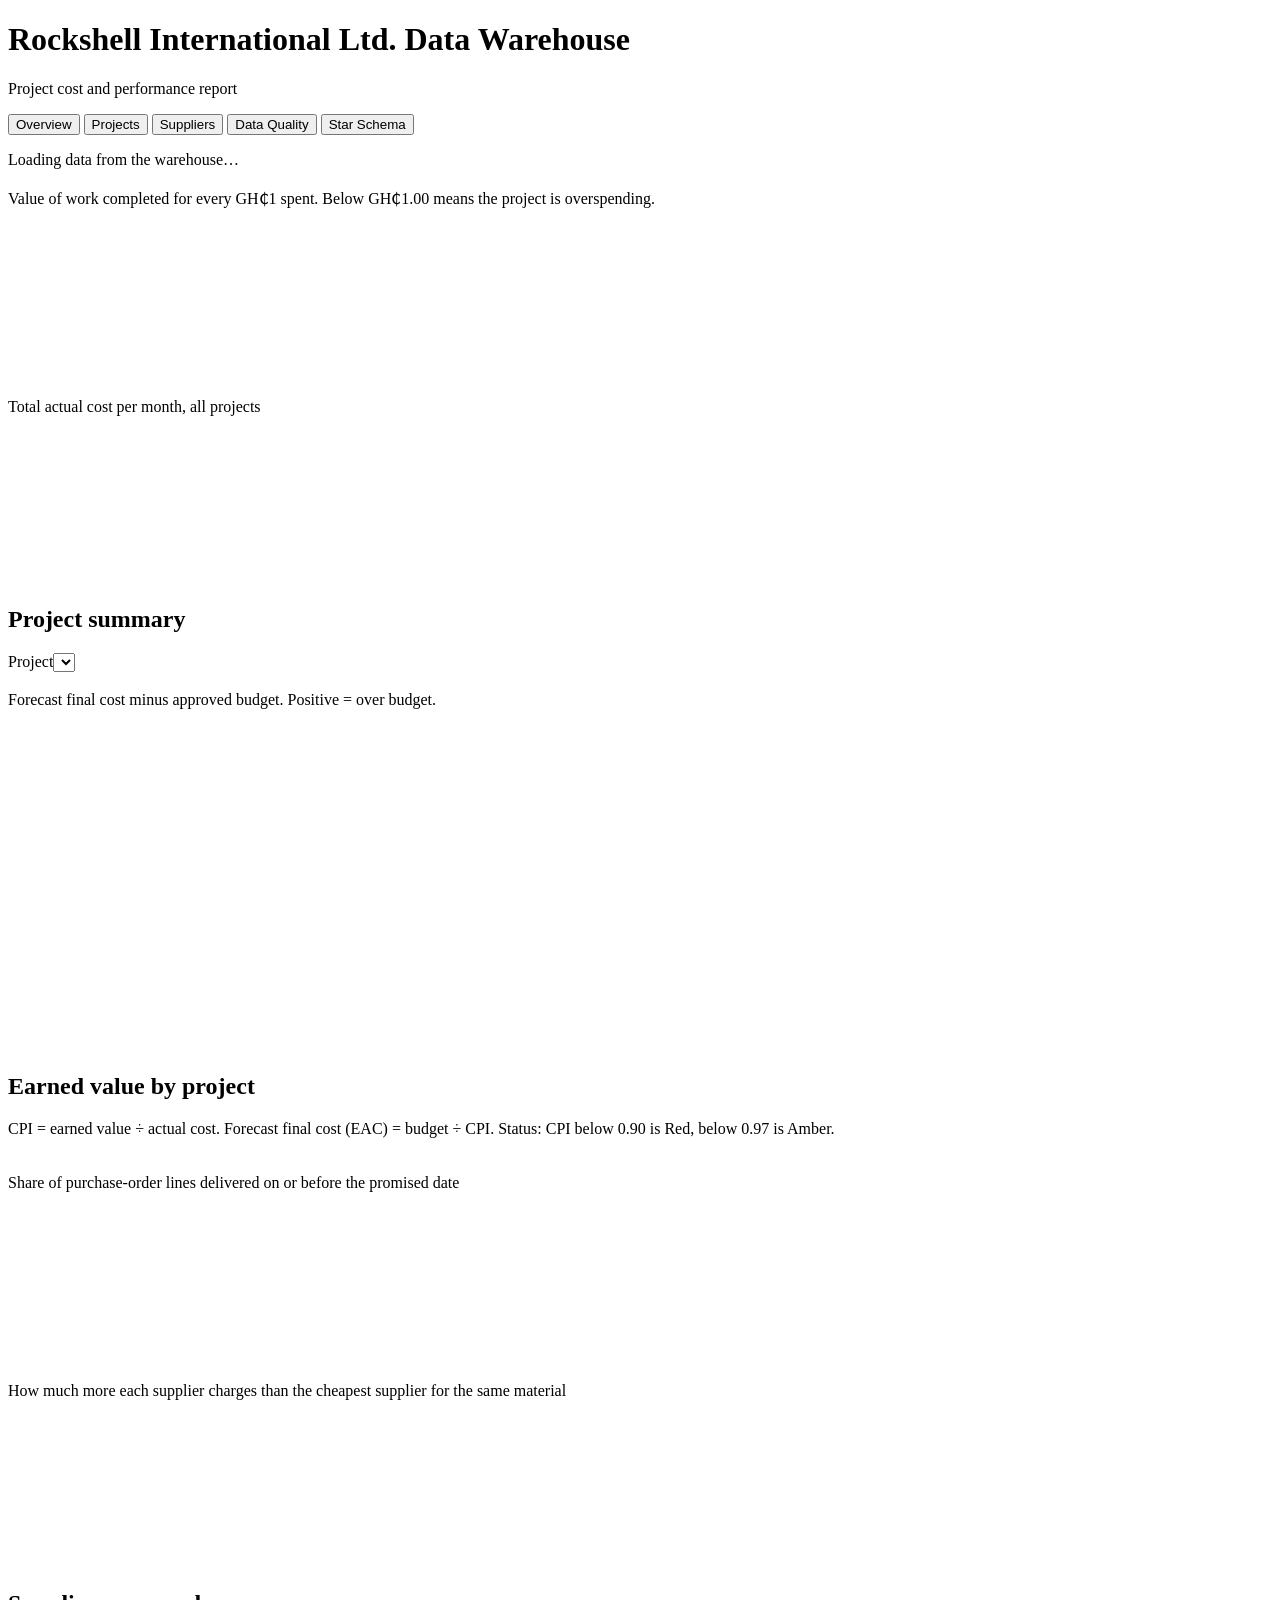
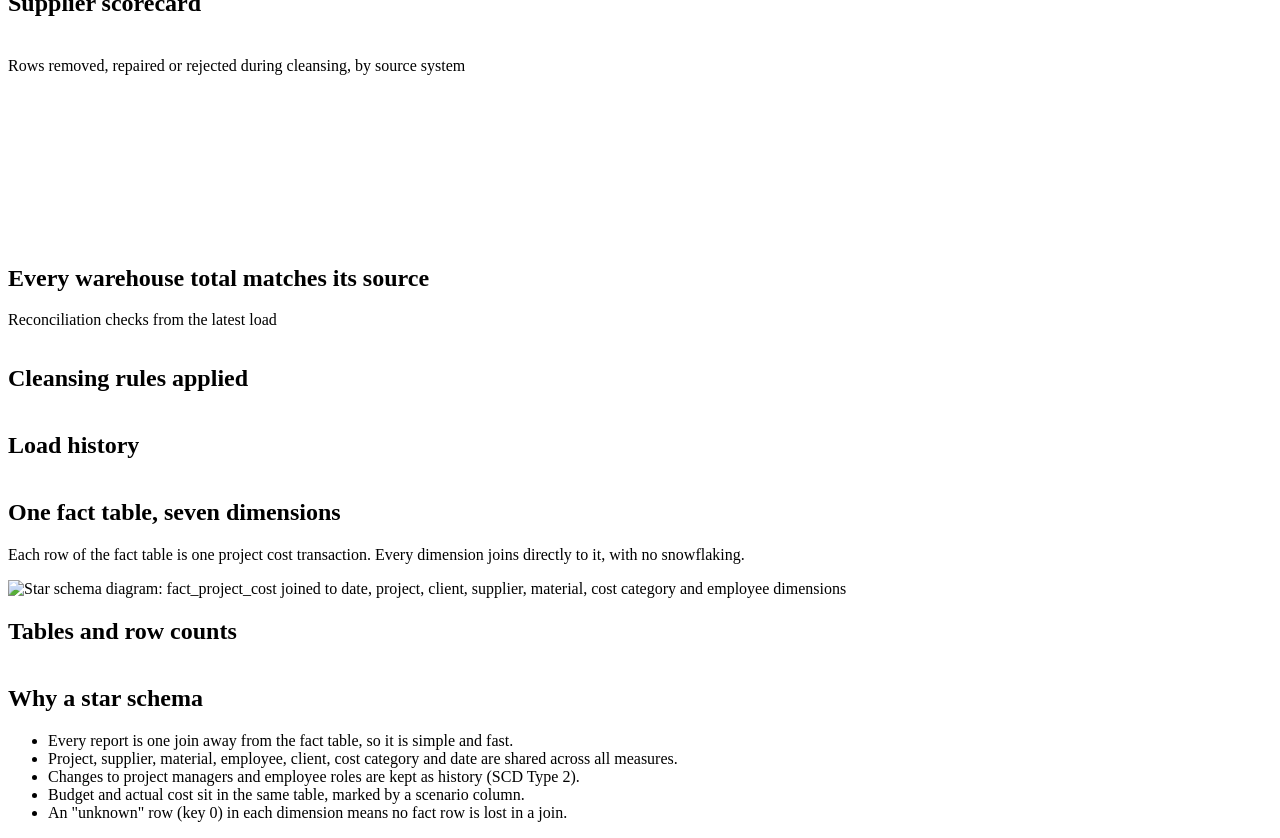
==== pages/public/index.html @ e86c1f2a "Cloudflare Pages: static site, /api/data Pages Function, direct-upload script" ====
<!doctype html>
<html lang="en">
<head>
<meta charset="utf-8">
<meta name="viewport" content="width=device-width, initial-scale=1">
<title>Rockshell International Ltd. Data Warehouse</title>
<meta name="description" content="Project cost, supplier and data-quality reporting from the Rockshell data warehouse.">
<link rel="icon" href="data:image/svg+xml,<svg xmlns='http://www.w3.org/2000/svg' viewBox='0 0 64 64'><rect width='64' height='64' fill='%231f2a44'/><text x='32' y='44' font-size='34' text-anchor='middle' fill='white' font-family='Arial' font-weight='700'>R</text></svg>">
<link rel="stylesheet" href="/styles.css?v=2">
</head>
<body>
<header class="topbar">
  <div>
    <h1>Rockshell International Ltd. Data Warehouse</h1>
    <p class="sub">Project cost and performance report</p>
  </div>
  <p class="asof" id="asof"></p>
</header>
<nav class="tabs" id="tabs">
  <button data-page="overview" class="active">Overview</button>
  <button data-page="projects">Projects</button>
  <button data-page="suppliers">Suppliers</button>
  <button data-page="dq">Data Quality</button>
  <button data-page="star">Star Schema</button>
</nav>
<main>
  <div id="loading" class="loading"><div class="spinner"></div><p>Loading data from the warehouse…</p></div>
  <div id="error" class="error hidden"></div>

  <section id="page-overview" class="page">
    <div class="cards" id="ovCards"></div>
    <div class="grid-2">
      <div class="panel"><h2 id="cpiTitle"></h2><p class="hint">Value of work completed for every GH₵1 spent. Below GH₵1.00 means the project is overspending.</p><div class="chart"><canvas id="cpiChart"></canvas></div></div>
      <div class="panel"><h2 id="trendTitle"></h2><p class="hint">Total actual cost per month, all projects</p><div class="chart"><canvas id="trendChart"></canvas></div></div>
    </div>
    <div class="panel"><h2>Project summary</h2><div class="table-wrap"><table id="ovTable"></table></div></div>
  </section>

  <section id="page-projects" class="page hidden">
    <div class="filterbar"><label for="projectFilter">Project</label><select id="projectFilter"></select></div>
    <div class="cards" id="prCards"></div>
    <div class="grid-2">
      <div class="panel"><h2 id="vacTitle"></h2><p class="hint">Forecast final cost minus approved budget. Positive = over budget.</p><div class="chart"><canvas id="vacChart"></canvas></div></div>
      <div class="panel"><h2 id="catTitle"></h2><p class="hint" id="catHint"></p><div class="chart"><canvas id="catChart"></canvas></div></div>
    </div>
    <div class="panel"><h2>Earned value by project</h2>
      <p class="hint">CPI = earned value ÷ actual cost. Forecast final cost (EAC) = budget ÷ CPI. Status: CPI below 0.90 is Red, below 0.97 is Amber.</p>
      <div class="table-wrap"><table id="evmTable"></table></div></div>
  </section>

  <section id="page-suppliers" class="page hidden">
    <div class="cards" id="spCards"></div>
    <div class="grid-2">
      <div class="panel"><h2 id="onTimeTitle"></h2><p class="hint">Share of purchase-order lines delivered on or before the promised date</p><div class="chart"><canvas id="onTimeChart"></canvas></div></div>
      <div class="panel"><h2 id="premTitle"></h2><p class="hint">How much more each supplier charges than the cheapest supplier for the same material</p><div class="chart"><canvas id="premChart"></canvas></div></div>
    </div>
    <div class="panel"><h2>Supplier scorecard</h2><div class="table-wrap"><table id="scoreTable"></table></div></div>
  </section>

  <section id="page-dq" class="page hidden">
    <div class="cards" id="dqCards"></div>
    <div class="grid-2">
      <div class="panel"><h2 id="dqTitle"></h2><p class="hint">Rows removed, repaired or rejected during cleansing, by source system</p><div class="chart"><canvas id="dqChart"></canvas></div></div>
      <div class="panel"><h2>Every warehouse total matches its source</h2><p class="hint">Reconciliation checks from the latest load</p><div class="table-wrap"><table id="reconTable"></table></div></div>
    </div>
    <div class="panel"><h2>Cleansing rules applied</h2><div class="table-wrap"><table id="rulesTable"></table></div></div>
    <div class="panel"><h2>Load history</h2><div class="table-wrap"><table id="runTable"></table></div></div>
  </section>

  <section id="page-star" class="page hidden">
    <div class="panel"><h2>One fact table, seven dimensions</h2>
      <p class="hint">Each row of the fact table is one project cost transaction. Every dimension joins directly to it, with no snowflaking.</p>
      <div class="erd"><img src="/erd.png" alt="Star schema diagram: fact_project_cost joined to date, project, client, supplier, material, cost category and employee dimensions"></div>
    </div>
    <div class="grid-2">
      <div class="panel"><h2>Tables and row counts</h2><div class="table-wrap"><table id="countTable"></table></div></div>
      <div class="panel"><h2>Why a star schema</h2>
        <ul class="why">
          <li>Every report is one join away from the fact table, so it is simple and fast.</li>
          <li>Project, supplier, material, employee, client, cost category and date are shared across all measures.</li>
          <li>Changes to project managers and employee roles are kept as history (SCD Type 2).</li>
          <li>Budget and actual cost sit in the same table, marked by a scenario column.</li>
          <li>An "unknown" row (key 0) in each dimension means no fact row is lost in a join.</li>
        </ul>
      </div>
    </div>
  </section>
</main>
<footer id="footer"></footer>
<script src="/chart.js"></script>
<script src="/app.js?v=2"></script>
</body>
</html>
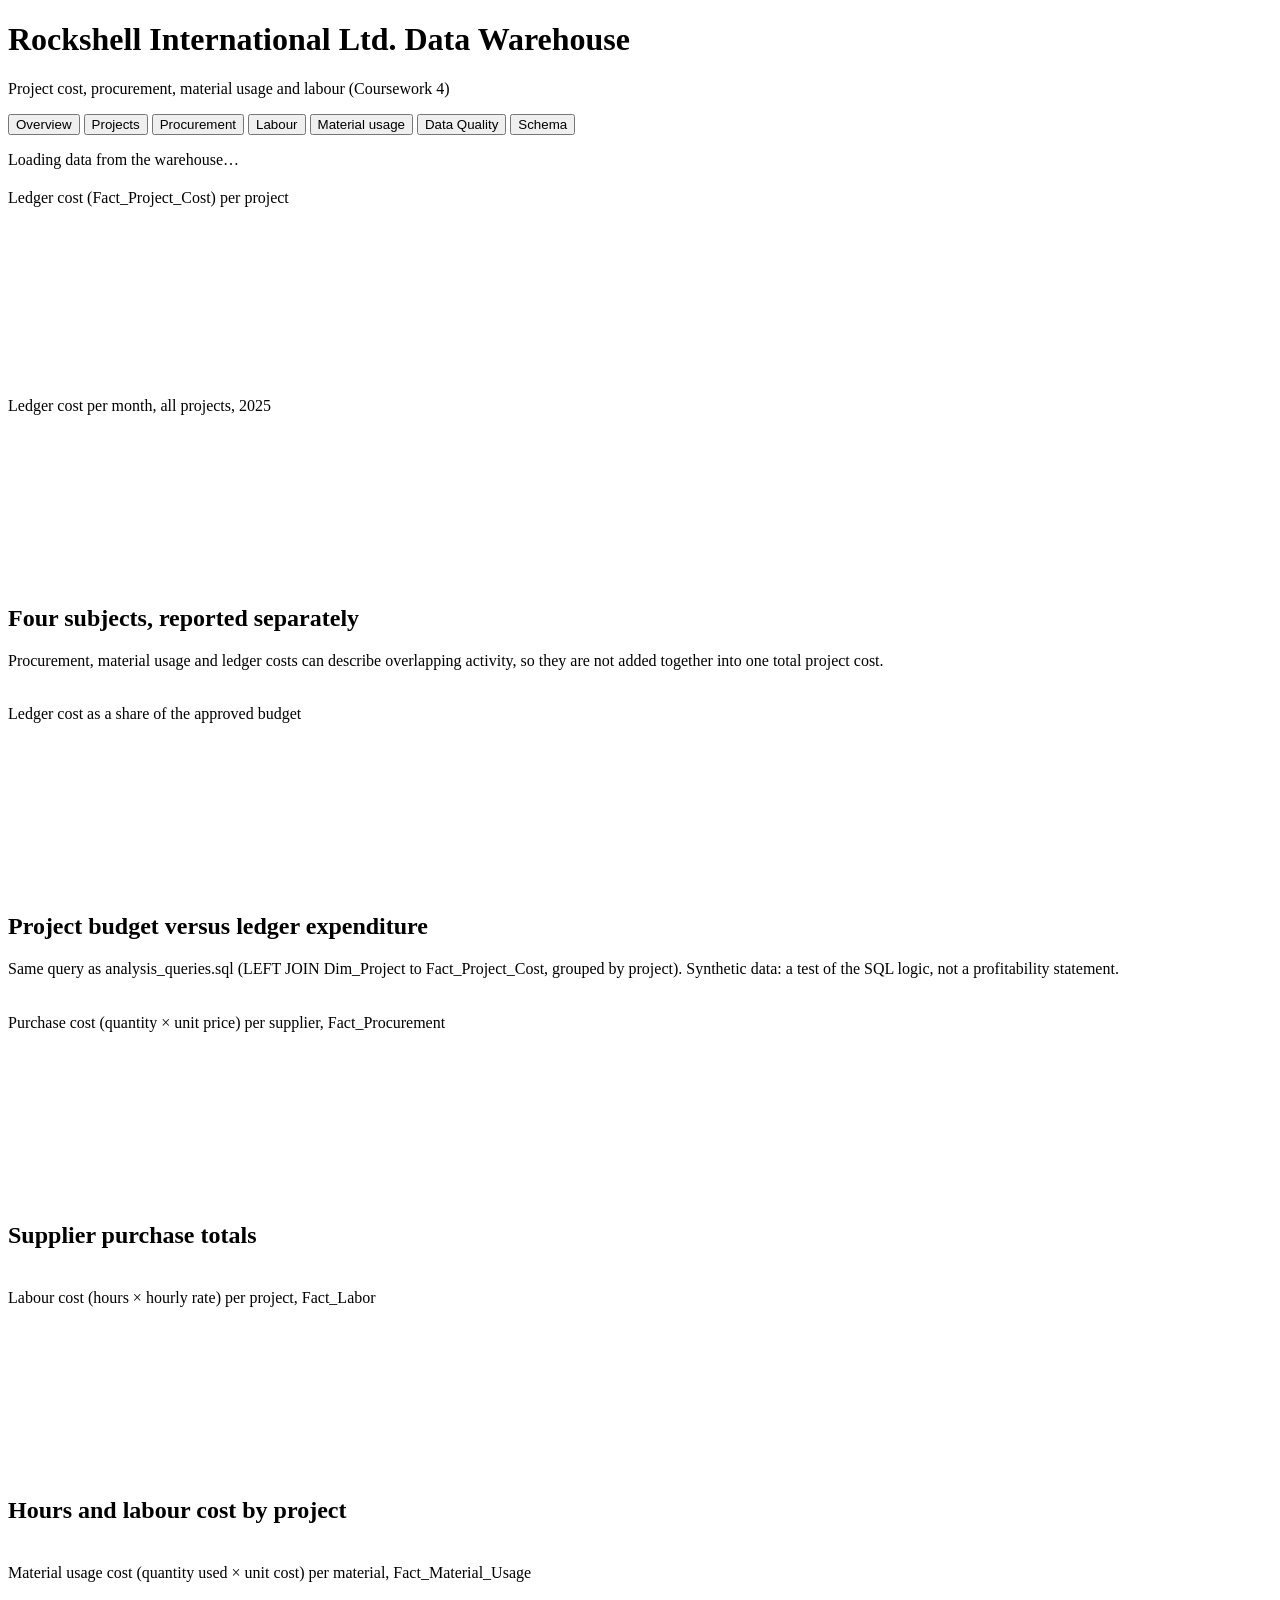
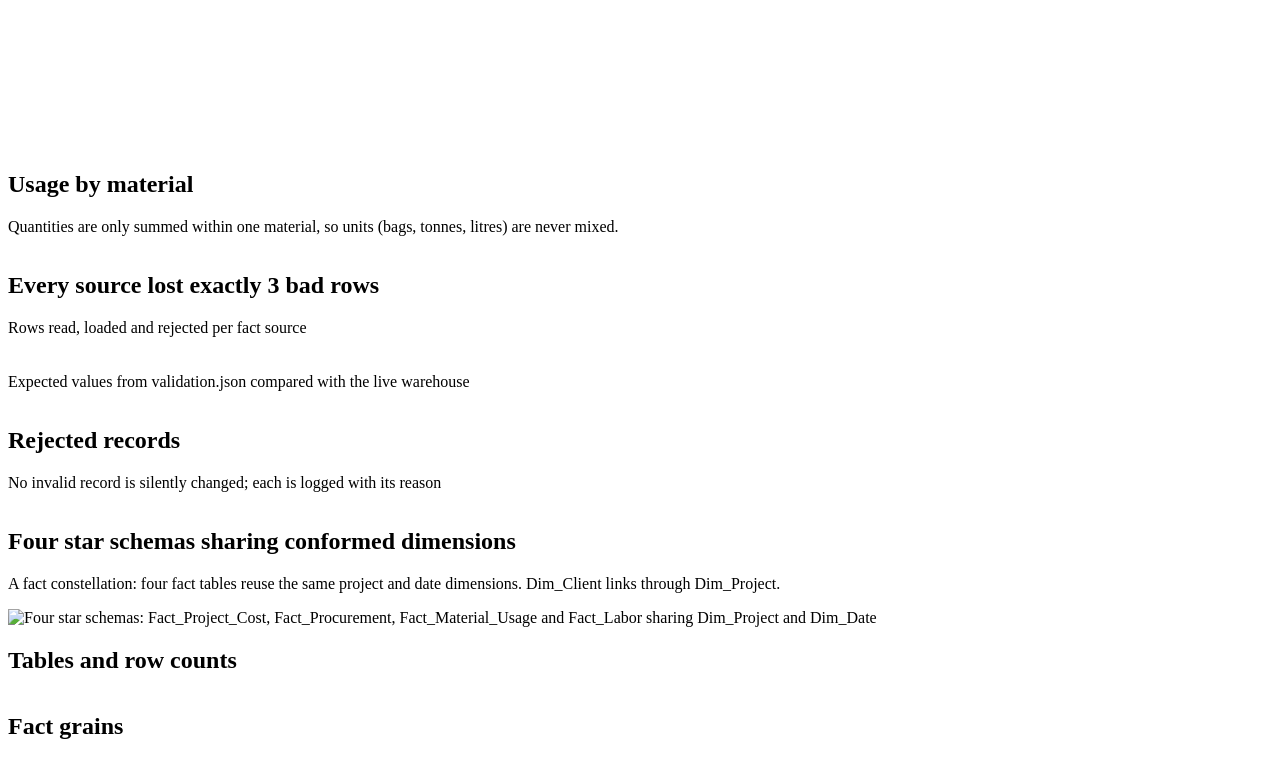
==== commit ec439d5a: "Switch to Coursework 4 design: fact constellation (4 facts, 7 dims), CW4 data/ETL, new views, dashbo" ====
--- a/pages/public/index.html
+++ b/pages/public/index.html
@@ -6,22 +6,24 @@
 <title>Rockshell International Ltd. Data Warehouse</title>
 <meta name="description" content="Project cost, supplier and data-quality reporting from the Rockshell data warehouse.">
 <link rel="icon" href="data:image/svg+xml,<svg xmlns='http://www.w3.org/2000/svg' viewBox='0 0 64 64'><rect width='64' height='64' fill='%231f2a44'/><text x='32' y='44' font-size='34' text-anchor='middle' fill='white' font-family='Arial' font-weight='700'>R</text></svg>">
-<link rel="stylesheet" href="/styles.css?v=2">
+<link rel="stylesheet" href="/styles.css?v=3">
 </head>
 <body>
 <header class="topbar">
   <div>
     <h1>Rockshell International Ltd. Data Warehouse</h1>
-    <p class="sub">Project cost and performance report</p>
+    <p class="sub">Project cost, procurement, material usage and labour (Coursework 4)</p>
   </div>
   <p class="asof" id="asof"></p>
 </header>
 <nav class="tabs" id="tabs">
   <button data-page="overview" class="active">Overview</button>
   <button data-page="projects">Projects</button>
-  <button data-page="suppliers">Suppliers</button>
+  <button data-page="procurement">Procurement</button>
+  <button data-page="labour">Labour</button>
+  <button data-page="materials">Material usage</button>
   <button data-page="dq">Data Quality</button>
-  <button data-page="star">Star Schema</button>
+  <button data-page="schema">Schema</button>
 </nav>
 <main>
   <div id="loading" class="loading"><div class="spinner"></div><p>Loading data from the warehouse…</p></div>
@@ -30,64 +32,62 @@
   <section id="page-overview" class="page">
     <div class="cards" id="ovCards"></div>
     <div class="grid-2">
-      <div class="panel"><h2 id="cpiTitle"></h2><p class="hint">Value of work completed for every GH₵1 spent. Below GH₵1.00 means the project is overspending.</p><div class="chart"><canvas id="cpiChart"></canvas></div></div>
-      <div class="panel"><h2 id="trendTitle"></h2><p class="hint">Total actual cost per month, all projects</p><div class="chart"><canvas id="trendChart"></canvas></div></div>
+      <div class="panel"><h2 id="ovLedgerTitle"></h2><p class="hint">Ledger cost (Fact_Project_Cost) per project</p><div class="chart"><canvas id="ovLedgerChart"></canvas></div></div>
+      <div class="panel"><h2 id="ovTrendTitle"></h2><p class="hint">Ledger cost per month, all projects, 2025</p><div class="chart"><canvas id="ovTrendChart"></canvas></div></div>
     </div>
-    <div class="panel"><h2>Project summary</h2><div class="table-wrap"><table id="ovTable"></table></div></div>
+    <div class="panel"><h2>Four subjects, reported separately</h2>
+      <p class="hint">Procurement, material usage and ledger costs can describe overlapping activity, so they are not added together into one total project cost.</p>
+      <div class="table-wrap"><table id="ovSubjects"></table></div></div>
   </section>
 
   <section id="page-projects" class="page hidden">
-    <div class="filterbar"><label for="projectFilter">Project</label><select id="projectFilter"></select></div>
     <div class="cards" id="prCards"></div>
-    <div class="grid-2">
-      <div class="panel"><h2 id="vacTitle"></h2><p class="hint">Forecast final cost minus approved budget. Positive = over budget.</p><div class="chart"><canvas id="vacChart"></canvas></div></div>
-      <div class="panel"><h2 id="catTitle"></h2><p class="hint" id="catHint"></p><div class="chart"><canvas id="catChart"></canvas></div></div>
-    </div>
-    <div class="panel"><h2>Earned value by project</h2>
-      <p class="hint">CPI = earned value ÷ actual cost. Forecast final cost (EAC) = budget ÷ CPI. Status: CPI below 0.90 is Red, below 0.97 is Amber.</p>
-      <div class="table-wrap"><table id="evmTable"></table></div></div>
+    <div class="panel"><h2 id="prUseTitle"></h2><p class="hint">Ledger cost as a share of the approved budget</p><div class="chart tall"><canvas id="prUseChart"></canvas></div></div>
+    <div class="panel"><h2>Project budget versus ledger expenditure</h2>
+      <p class="hint">Same query as analysis_queries.sql (LEFT JOIN Dim_Project to Fact_Project_Cost, grouped by project). Synthetic data: a test of the SQL logic, not a profitability statement.</p>
+      <div class="table-wrap"><table id="prTable"></table></div></div>
   </section>
 
-  <section id="page-suppliers" class="page hidden">
-    <div class="cards" id="spCards"></div>
-    <div class="grid-2">
-      <div class="panel"><h2 id="onTimeTitle"></h2><p class="hint">Share of purchase-order lines delivered on or before the promised date</p><div class="chart"><canvas id="onTimeChart"></canvas></div></div>
-      <div class="panel"><h2 id="premTitle"></h2><p class="hint">How much more each supplier charges than the cheapest supplier for the same material</p><div class="chart"><canvas id="premChart"></canvas></div></div>
-    </div>
-    <div class="panel"><h2>Supplier scorecard</h2><div class="table-wrap"><table id="scoreTable"></table></div></div>
+  <section id="page-procurement" class="page hidden">
+    <div class="cards" id="pcCards"></div>
+    <div class="panel"><h2 id="pcTitle"></h2><p class="hint">Purchase cost (quantity × unit price) per supplier, Fact_Procurement</p><div class="chart tall"><canvas id="pcChart"></canvas></div></div>
+    <div class="panel"><h2>Supplier purchase totals</h2><div class="table-wrap"><table id="pcTable"></table></div></div>
+  </section>
+
+  <section id="page-labour" class="page hidden">
+    <div class="cards" id="lbCards"></div>
+    <div class="panel"><h2 id="lbTitle"></h2><p class="hint">Labour cost (hours × hourly rate) per project, Fact_Labor</p><div class="chart tall"><canvas id="lbChart"></canvas></div></div>
+    <div class="panel"><h2>Hours and labour cost by project</h2><div class="table-wrap"><table id="lbTable"></table></div></div>
+  </section>
+
+  <section id="page-materials" class="page hidden">
+    <div class="cards" id="muCards"></div>
+    <div class="panel"><h2 id="muTitle"></h2><p class="hint">Material usage cost (quantity used × unit cost) per material, Fact_Material_Usage</p><div class="chart tall"><canvas id="muChart"></canvas></div></div>
+    <div class="panel"><h2>Usage by material</h2><p class="hint">Quantities are only summed within one material, so units (bags, tonnes, litres) are never mixed.</p><div class="table-wrap"><table id="muTable"></table></div></div>
   </section>
 
   <section id="page-dq" class="page hidden">
     <div class="cards" id="dqCards"></div>
     <div class="grid-2">
-      <div class="panel"><h2 id="dqTitle"></h2><p class="hint">Rows removed, repaired or rejected during cleansing, by source system</p><div class="chart"><canvas id="dqChart"></canvas></div></div>
-      <div class="panel"><h2>Every warehouse total matches its source</h2><p class="hint">Reconciliation checks from the latest load</p><div class="table-wrap"><table id="reconTable"></table></div></div>
+      <div class="panel"><h2>Every source lost exactly 3 bad rows</h2><p class="hint">Rows read, loaded and rejected per fact source</p><div class="table-wrap"><table id="dqLoadTable"></table></div></div>
+      <div class="panel"><h2 id="valTitle"></h2><p class="hint">Expected values from validation.json compared with the live warehouse</p><div class="table-wrap"><table id="valTable"></table></div></div>
     </div>
-    <div class="panel"><h2>Cleansing rules applied</h2><div class="table-wrap"><table id="rulesTable"></table></div></div>
-    <div class="panel"><h2>Load history</h2><div class="table-wrap"><table id="runTable"></table></div></div>
+    <div class="panel"><h2>Rejected records</h2><p class="hint">No invalid record is silently changed; each is logged with its reason</p><div class="table-wrap"><table id="rejTable"></table></div></div>
   </section>
 
-  <section id="page-star" class="page hidden">
-    <div class="panel"><h2>One fact table, seven dimensions</h2>
-      <p class="hint">Each row of the fact table is one project cost transaction. Every dimension joins directly to it, with no snowflaking.</p>
-      <div class="erd"><img src="/erd.png" alt="Star schema diagram: fact_project_cost joined to date, project, client, supplier, material, cost category and employee dimensions"></div>
+  <section id="page-schema" class="page hidden">
+    <div class="panel"><h2>Four star schemas sharing conformed dimensions</h2>
+      <p class="hint">A fact constellation: four fact tables reuse the same project and date dimensions. Dim_Client links through Dim_Project.</p>
+      <div class="erd"><img src="/erd.png" alt="Four star schemas: Fact_Project_Cost, Fact_Procurement, Fact_Material_Usage and Fact_Labor sharing Dim_Project and Dim_Date"></div>
     </div>
     <div class="grid-2">
       <div class="panel"><h2>Tables and row counts</h2><div class="table-wrap"><table id="countTable"></table></div></div>
-      <div class="panel"><h2>Why a star schema</h2>
-        <ul class="why">
-          <li>Every report is one join away from the fact table, so it is simple and fast.</li>
-          <li>Project, supplier, material, employee, client, cost category and date are shared across all measures.</li>
-          <li>Changes to project managers and employee roles are kept as history (SCD Type 2).</li>
-          <li>Budget and actual cost sit in the same table, marked by a scenario column.</li>
-          <li>An "unknown" row (key 0) in each dimension means no fact row is lost in a join.</li>
-        </ul>
-      </div>
+      <div class="panel"><h2>Fact grains</h2><div class="table-wrap"><table id="grainTable"></table></div></div>
     </div>
   </section>
 </main>
 <footer id="footer"></footer>
 <script src="/chart.js"></script>
-<script src="/app.js?v=2"></script>
+<script src="/app.js?v=3"></script>
 </body>
 </html>
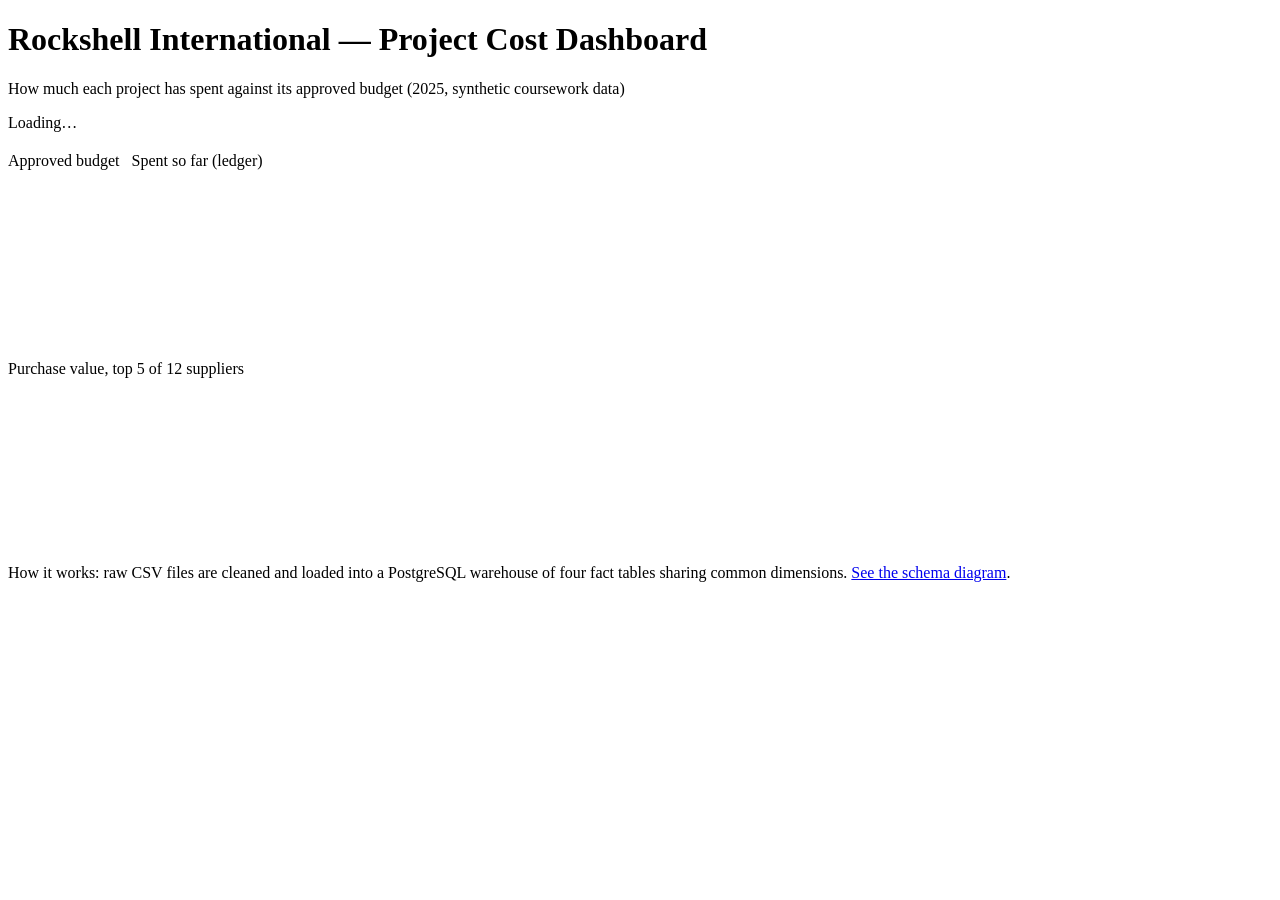
==== commit c671ccb2: "Dashboard: single simple page (4 cards, budget vs spent, top suppliers, data checks)" ====
--- a/pages/public/index.html
+++ b/pages/public/index.html
@@ -6,88 +6,28 @@
 <title>Rockshell International Ltd. Data Warehouse</title>
 <meta name="description" content="Project cost, supplier and data-quality reporting from the Rockshell data warehouse.">
 <link rel="icon" href="data:image/svg+xml,<svg xmlns='http://www.w3.org/2000/svg' viewBox='0 0 64 64'><rect width='64' height='64' fill='%231f2a44'/><text x='32' y='44' font-size='34' text-anchor='middle' fill='white' font-family='Arial' font-weight='700'>R</text></svg>">
-<link rel="stylesheet" href="/styles.css?v=3">
+<link rel="stylesheet" href="/styles.css?v=4">
 </head>
 <body>
 <header class="topbar">
   <div>
-    <h1>Rockshell International Ltd. Data Warehouse</h1>
-    <p class="sub">Project cost, procurement, material usage and labour (Coursework 4)</p>
+    <h1>Rockshell International — Project Cost Dashboard</h1>
+    <p class="sub">How much each project has spent against its approved budget (2025, synthetic coursework data)</p>
   </div>
-  <p class="asof" id="asof"></p>
 </header>
-<nav class="tabs" id="tabs">
-  <button data-page="overview" class="active">Overview</button>
-  <button data-page="projects">Projects</button>
-  <button data-page="procurement">Procurement</button>
-  <button data-page="labour">Labour</button>
-  <button data-page="materials">Material usage</button>
-  <button data-page="dq">Data Quality</button>
-  <button data-page="schema">Schema</button>
-</nav>
-<main>
-  <div id="loading" class="loading"><div class="spinner"></div><p>Loading data from the warehouse…</p></div>
+<main class="simple">
+  <div id="loading" class="loading"><div class="spinner"></div><p>Loading…</p></div>
   <div id="error" class="error hidden"></div>
-
-  <section id="page-overview" class="page">
-    <div class="cards" id="ovCards"></div>
-    <div class="grid-2">
-      <div class="panel"><h2 id="ovLedgerTitle"></h2><p class="hint">Ledger cost (Fact_Project_Cost) per project</p><div class="chart"><canvas id="ovLedgerChart"></canvas></div></div>
-      <div class="panel"><h2 id="ovTrendTitle"></h2><p class="hint">Ledger cost per month, all projects, 2025</p><div class="chart"><canvas id="ovTrendChart"></canvas></div></div>
-    </div>
-    <div class="panel"><h2>Four subjects, reported separately</h2>
-      <p class="hint">Procurement, material usage and ledger costs can describe overlapping activity, so they are not added together into one total project cost.</p>
-      <div class="table-wrap"><table id="ovSubjects"></table></div></div>
-  </section>
-
-  <section id="page-projects" class="page hidden">
-    <div class="cards" id="prCards"></div>
-    <div class="panel"><h2 id="prUseTitle"></h2><p class="hint">Ledger cost as a share of the approved budget</p><div class="chart tall"><canvas id="prUseChart"></canvas></div></div>
-    <div class="panel"><h2>Project budget versus ledger expenditure</h2>
-      <p class="hint">Same query as analysis_queries.sql (LEFT JOIN Dim_Project to Fact_Project_Cost, grouped by project). Synthetic data: a test of the SQL logic, not a profitability statement.</p>
-      <div class="table-wrap"><table id="prTable"></table></div></div>
-  </section>
-
-  <section id="page-procurement" class="page hidden">
-    <div class="cards" id="pcCards"></div>
-    <div class="panel"><h2 id="pcTitle"></h2><p class="hint">Purchase cost (quantity × unit price) per supplier, Fact_Procurement</p><div class="chart tall"><canvas id="pcChart"></canvas></div></div>
-    <div class="panel"><h2>Supplier purchase totals</h2><div class="table-wrap"><table id="pcTable"></table></div></div>
-  </section>
-
-  <section id="page-labour" class="page hidden">
-    <div class="cards" id="lbCards"></div>
-    <div class="panel"><h2 id="lbTitle"></h2><p class="hint">Labour cost (hours × hourly rate) per project, Fact_Labor</p><div class="chart tall"><canvas id="lbChart"></canvas></div></div>
-    <div class="panel"><h2>Hours and labour cost by project</h2><div class="table-wrap"><table id="lbTable"></table></div></div>
-  </section>
-
-  <section id="page-materials" class="page hidden">
-    <div class="cards" id="muCards"></div>
-    <div class="panel"><h2 id="muTitle"></h2><p class="hint">Material usage cost (quantity used × unit cost) per material, Fact_Material_Usage</p><div class="chart tall"><canvas id="muChart"></canvas></div></div>
-    <div class="panel"><h2>Usage by material</h2><p class="hint">Quantities are only summed within one material, so units (bags, tonnes, litres) are never mixed.</p><div class="table-wrap"><table id="muTable"></table></div></div>
-  </section>
-
-  <section id="page-dq" class="page hidden">
-    <div class="cards" id="dqCards"></div>
-    <div class="grid-2">
-      <div class="panel"><h2>Every source lost exactly 3 bad rows</h2><p class="hint">Rows read, loaded and rejected per fact source</p><div class="table-wrap"><table id="dqLoadTable"></table></div></div>
-      <div class="panel"><h2 id="valTitle"></h2><p class="hint">Expected values from validation.json compared with the live warehouse</p><div class="table-wrap"><table id="valTable"></table></div></div>
-    </div>
-    <div class="panel"><h2>Rejected records</h2><p class="hint">No invalid record is silently changed; each is logged with its reason</p><div class="table-wrap"><table id="rejTable"></table></div></div>
-  </section>
-
-  <section id="page-schema" class="page hidden">
-    <div class="panel"><h2>Four star schemas sharing conformed dimensions</h2>
-      <p class="hint">A fact constellation: four fact tables reuse the same project and date dimensions. Dim_Client links through Dim_Project.</p>
-      <div class="erd"><img src="/erd.png" alt="Four star schemas: Fact_Project_Cost, Fact_Procurement, Fact_Material_Usage and Fact_Labor sharing Dim_Project and Dim_Date"></div>
-    </div>
-    <div class="grid-2">
-      <div class="panel"><h2>Tables and row counts</h2><div class="table-wrap"><table id="countTable"></table></div></div>
-      <div class="panel"><h2>Fact grains</h2><div class="table-wrap"><table id="grainTable"></table></div></div>
-    </div>
-  </section>
+  <div id="content" class="hidden">
+    <div class="cards four" id="cards"></div>
+    <div class="panel"><h2 id="bvsTitle"></h2><p class="hint"><span class="key grey"></span>Approved budget &nbsp; <span class="key navy"></span>Spent so far (ledger)</p><div class="chart big"><canvas id="bvsChart"></canvas></div></div>
+    <div class="panel"><h2 id="supTitle"></h2><p class="hint">Purchase value, top 5 of 12 suppliers</p><div class="chart mid"><canvas id="supChart"></canvas></div></div>
+    <p class="checks" id="checks"></p>
+    <p class="how">How it works: raw CSV files are cleaned and loaded into a PostgreSQL warehouse of four fact tables sharing common dimensions. <a href="/erd.png" target="_blank" rel="noopener">See the schema diagram</a>.</p>
+  </div>
 </main>
 <footer id="footer"></footer>
 <script src="/chart.js"></script>
-<script src="/app.js?v=3"></script>
+<script src="/app.js?v=4"></script>
 </body>
 </html>
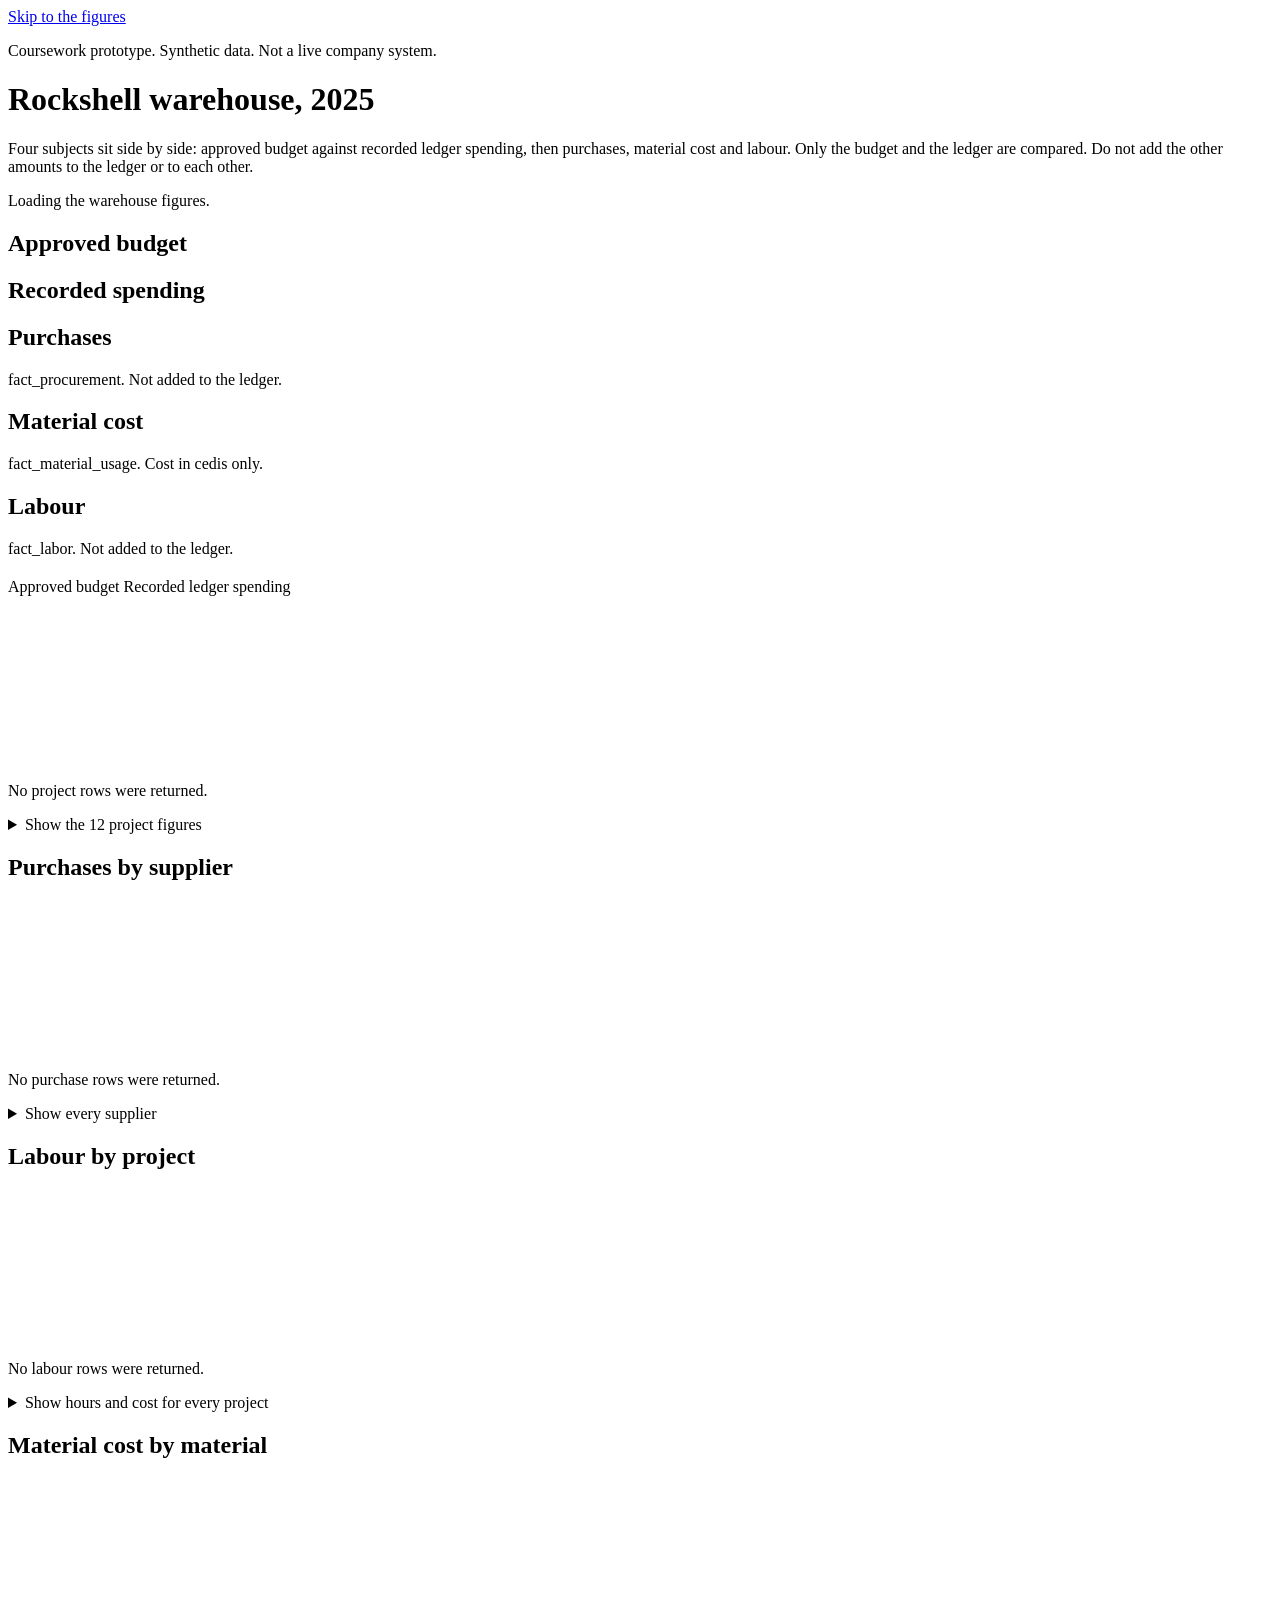
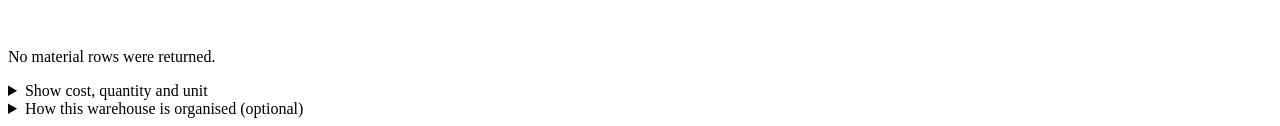
==== commit 074de75e: "Polish the coursework dashboard and document both warehouse copies. Keep the four-fact galaxy and th" ====
--- a/pages/public/index.html
+++ b/pages/public/index.html
@@ -3,31 +3,140 @@
 <head>
 <meta charset="utf-8">
 <meta name="viewport" content="width=device-width, initial-scale=1">
-<title>Rockshell International Ltd. Data Warehouse</title>
-<meta name="description" content="Project cost, supplier and data-quality reporting from the Rockshell data warehouse.">
-<link rel="icon" href="data:image/svg+xml,<svg xmlns='http://www.w3.org/2000/svg' viewBox='0 0 64 64'><rect width='64' height='64' fill='%231f2a44'/><text x='32' y='44' font-size='34' text-anchor='middle' fill='white' font-family='Arial' font-weight='700'>R</text></svg>">
-<link rel="stylesheet" href="/styles.css?v=4">
+<title>Rockshell warehouse prototype</title>
+<meta name="description" content="Coursework prototype. Synthetic 2025 figures for budget, ledger spending, purchases, materials and labour. The four money subjects are not added together.">
+<link rel="icon" href="data:image/svg+xml,<svg xmlns='http://www.w3.org/2000/svg' viewBox='0 0 64 64'><rect width='64' height='64' fill='white' stroke='%231f3a5f'/><text x='32' y='42' font-size='32' text-anchor='middle' fill='%231f3a5f' font-family='Arial' font-weight='700'>R</text></svg>">
+<link rel="stylesheet" href="/styles.css?v=5">
 </head>
 <body>
-<header class="topbar">
-  <div>
-    <h1>Rockshell International — Project Cost Dashboard</h1>
-    <p class="sub">How much each project has spent against its approved budget (2025, synthetic coursework data)</p>
+<a class="skip" href="#content">Skip to the figures</a>
+<header class="top">
+  <p class="kicker">Coursework prototype. Synthetic data. Not a live company system.</p>
+  <h1>Rockshell warehouse, 2025</h1>
+  <p class="lead">Four subjects sit side by side: approved budget against recorded ledger spending, then purchases, material cost and labour. Only the budget and the ledger are compared. Do not add the other amounts to the ledger or to each other.</p>
+</header>
+<main id="main">
+  <p id="loading" class="loading" role="status" aria-live="polite">Loading the warehouse figures.</p>
+  <div id="error" class="error hidden" role="alert"></div>
+  <div id="content" class="hidden">
+    <section class="metrics" aria-label="Headline figures">
+      <article class="card pair">
+        <div>
+          <h2>Approved budget</h2>
+          <p class="figure" id="budgetFig"></p>
+          <p class="note" id="budgetNote"></p>
+        </div>
+        <div>
+          <h2>Recorded spending</h2>
+          <p class="figure" id="ledgerFig"></p>
+          <p class="note" id="ledgerNote"></p>
+        </div>
+      </article>
+      <article class="card">
+        <h2>Purchases</h2>
+        <p class="figure" id="buyFig"></p>
+        <p class="note">fact_procurement. Not added to the ledger.</p>
+      </article>
+      <article class="card">
+        <h2>Material cost</h2>
+        <p class="figure" id="matFig"></p>
+        <p class="note" id="matNote">fact_material_usage. Cost in cedis only.</p>
+      </article>
+      <article class="card">
+        <h2>Labour</h2>
+        <p class="figure" id="labFig"></p>
+        <p class="note" id="labNote">fact_labor. Not added to the ledger.</p>
+      </article>
+    </section>
+
+    <section class="card chart-card" aria-labelledby="budgetTitle">
+      <h2 id="budgetTitle"></h2>
+      <p class="note" id="budgetCaption"></p>
+      <p class="keyline"><span class="swatch budget"></span>Approved budget <span class="swatch spent"></span>Recorded ledger spending</p>
+      <div class="chart tall"><canvas id="budgetChart" role="img"></canvas></div>
+      <p id="budgetEmpty" class="empty hidden">No project rows were returned.</p>
+      <details>
+        <summary>Show the 12 project figures</summary>
+        <div class="table-wrap"><table id="budgetTable"><caption>Approved budget and recorded ledger spending by project, in Ghana cedis.</caption></table></div>
+      </details>
+    </section>
+
+    <div class="split">
+      <section class="card chart-card" aria-labelledby="buyTitle">
+        <h2 id="buyTitle">Purchases by supplier</h2>
+        <p class="note" id="buyCaption"></p>
+        <div class="chart mid"><canvas id="buyChart" role="img"></canvas></div>
+        <p id="buyEmpty" class="empty hidden">No purchase rows were returned.</p>
+        <details>
+          <summary>Show every supplier</summary>
+          <div class="table-wrap"><table id="buyTable"><caption>Purchase cost by supplier, in Ghana cedis. This is not ledger spending.</caption></table></div>
+        </details>
+      </section>
+      <section class="card chart-card" aria-labelledby="labTitle">
+        <h2 id="labTitle">Labour by project</h2>
+        <p class="note" id="labCaption"></p>
+        <div class="chart mid"><canvas id="labChart" role="img"></canvas></div>
+        <p id="labEmpty" class="empty hidden">No labour rows were returned.</p>
+        <details>
+          <summary>Show hours and cost for every project</summary>
+          <div class="table-wrap"><table id="labTable"><caption>Labour hours and labour cost by project. Hours and cedis are separate units.</caption></table></div>
+        </details>
+      </section>
+    </div>
+
+    <section class="card chart-card" aria-labelledby="matTitle">
+      <h2 id="matTitle">Material cost by material</h2>
+      <p class="note" id="matCaption"></p>
+      <div class="chart materials"><canvas id="matChart" role="img"></canvas></div>
+      <p id="matEmpty" class="empty hidden">No material rows were returned.</p>
+      <details>
+        <summary>Show cost, quantity and unit</summary>
+        <div class="table-wrap"><table id="matTable"><caption>Material usage cost in Ghana cedis. Quantity stays with its own unit and is not totalled.</caption></table></div>
+      </details>
+    </section>
   </div>
-</header>
-<main class="simple">
-  <div id="loading" class="loading"><div class="spinner"></div><p>Loading…</p></div>
-  <div id="error" class="error hidden"></div>
-  <div id="content" class="hidden">
-    <div class="cards four" id="cards"></div>
-    <div class="panel"><h2 id="bvsTitle"></h2><p class="hint"><span class="key grey"></span>Approved budget &nbsp; <span class="key navy"></span>Spent so far (ledger)</p><div class="chart big"><canvas id="bvsChart"></canvas></div></div>
-    <div class="panel"><h2 id="supTitle"></h2><p class="hint">Purchase value, top 5 of 12 suppliers</p><div class="chart mid"><canvas id="supChart"></canvas></div></div>
-    <p class="checks" id="checks"></p>
-    <p class="how">How it works: raw CSV files are cleaned and loaded into a PostgreSQL warehouse of four fact tables sharing common dimensions. <a href="/erd.png" target="_blank" rel="noopener">See the schema diagram</a>.</p>
-  </div>
+
+  <details class="card help" id="help">
+    <summary>How this warehouse is organised (optional)</summary>
+    <div class="help-body">
+      <p>This is a fact constellation, also called a galaxy: four fact tables share seven dimension tables. It is the Coursework 4 design. An earlier single-star model is kept in the repository under archive/star_v1 and is not what this page shows.</p>
+      <div class="table-wrap">
+        <table>
+          <caption>Which dimensions each fact uses</caption>
+          <thead>
+            <tr>
+              <th scope="col">Fact (one row is)</th>
+              <th scope="col">Rows</th>
+              <th scope="col">date</th>
+              <th scope="col">project</th>
+              <th scope="col">client</th>
+              <th scope="col">supplier</th>
+              <th scope="col">material</th>
+              <th scope="col">cost category</th>
+              <th scope="col">employee</th>
+            </tr>
+          </thead>
+          <tbody>
+            <tr><th scope="row">fact_project_cost, one ledger transaction</th><td>400</td><td>Yes</td><td>Yes</td><td>Through project</td><td></td><td></td><td>Yes</td><td></td></tr>
+            <tr><th scope="row">fact_procurement, one purchase line</th><td>600</td><td>Yes</td><td>Yes</td><td>Through project</td><td>Yes</td><td>Yes</td><td></td><td></td></tr>
+            <tr><th scope="row">fact_material_usage, one site usage entry</th><td>700</td><td>Yes</td><td>Yes</td><td>Through project</td><td></td><td>Yes</td><td></td><td></td></tr>
+            <tr><th scope="row">fact_labor, one employee on one project-day</th><td>900</td><td>Yes</td><td>Yes</td><td>Through project</td><td></td><td></td><td></td><td>Yes</td></tr>
+          </tbody>
+        </table>
+      </div>
+      <img src="/schema.svg" alt="Diagram of seven dimension tables and four fact tables. Client links only to project. A note says the four money subjects are not added together.">
+      <h3>Where the numbers come from</h3>
+      <p>The same synthetic CSV files can be loaded on a laptop with Python and SQLite (<code>coursework4/build_warehouse.py</code>) or into PostgreSQL (<code>supabase/migrations</code>). This page reads the hosted PostgreSQL copy through one read-only function, <code>public.rockshell_dashboard()</code>. The browser never sees the database key.</p>
+      <h3>Load and checks</h3>
+      <p id="etlIntro">The check table fills in when the warehouse responds.</p>
+      <div class="table-wrap"><table id="etlTable"></table></div>
+      <p id="checkLine"></p>
+      <div class="table-wrap"><table id="rejectTable"></table></div>
+    </div>
+  </details>
 </main>
 <footer id="footer"></footer>
 <script src="/chart.js"></script>
-<script src="/app.js?v=4"></script>
+<script src="/app.js?v=5"></script>
 </body>
 </html>
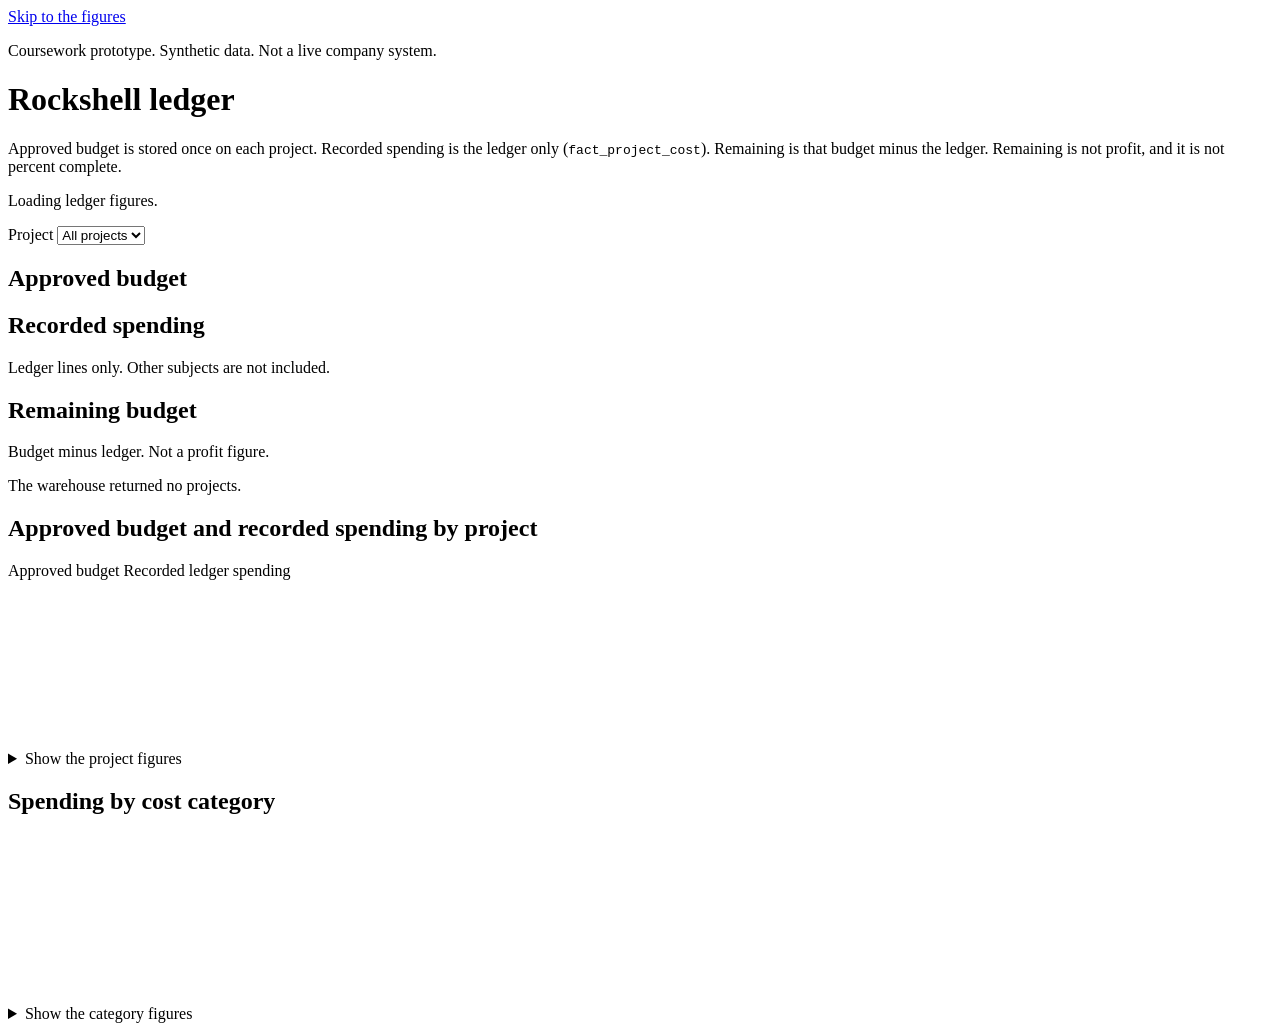
==== commit 5ead5827: "Show only the ledger star on the dashboard. Keep budget, recorded spending, remaining budget, and co" ====
--- a/pages/public/index.html
+++ b/pages/public/index.html
@@ -3,140 +3,81 @@
 <head>
 <meta charset="utf-8">
 <meta name="viewport" content="width=device-width, initial-scale=1">
-<title>Rockshell warehouse prototype</title>
-<meta name="description" content="Coursework prototype. Synthetic 2025 figures for budget, ledger spending, purchases, materials and labour. The four money subjects are not added together.">
+<title>Rockshell ledger</title>
+<meta name="description" content="Coursework prototype. Approved budget, recorded ledger spending, and remaining budget. Synthetic data. Not profit or percent complete.">
 <link rel="icon" href="data:image/svg+xml,<svg xmlns='http://www.w3.org/2000/svg' viewBox='0 0 64 64'><rect width='64' height='64' fill='white' stroke='%231f3a5f'/><text x='32' y='42' font-size='32' text-anchor='middle' fill='%231f3a5f' font-family='Arial' font-weight='700'>R</text></svg>">
-<link rel="stylesheet" href="/styles.css?v=5">
+<link rel="stylesheet" href="/styles.css?v=6">
 </head>
 <body>
 <a class="skip" href="#content">Skip to the figures</a>
 <header class="top">
   <p class="kicker">Coursework prototype. Synthetic data. Not a live company system.</p>
-  <h1>Rockshell warehouse, 2025</h1>
-  <p class="lead">Four subjects sit side by side: approved budget against recorded ledger spending, then purchases, material cost and labour. Only the budget and the ledger are compared. Do not add the other amounts to the ledger or to each other.</p>
+  <h1>Rockshell ledger</h1>
+  <p class="lead">Approved budget is stored once on each project. Recorded spending is the ledger only (<code>fact_project_cost</code>). Remaining is that budget minus the ledger. Remaining is not profit, and it is not percent complete.</p>
 </header>
 <main id="main">
-  <p id="loading" class="loading" role="status" aria-live="polite">Loading the warehouse figures.</p>
+  <p id="loading" class="loading" role="status" aria-live="polite">Loading ledger figures.</p>
   <div id="error" class="error hidden" role="alert"></div>
   <div id="content" class="hidden">
-    <section class="metrics" aria-label="Headline figures">
-      <article class="card pair">
-        <div>
-          <h2>Approved budget</h2>
-          <p class="figure" id="budgetFig"></p>
-          <p class="note" id="budgetNote"></p>
-        </div>
-        <div>
-          <h2>Recorded spending</h2>
-          <p class="figure" id="ledgerFig"></p>
-          <p class="note" id="ledgerNote"></p>
-        </div>
+    <div class="filterbar">
+      <label for="projectFilter">Project</label>
+      <select id="projectFilter">
+        <option value="">All projects</option>
+      </select>
+    </div>
+    <p id="incomplete" class="note hidden"></p>
+    <section class="metrics" aria-label="Ledger figures">
+      <article class="card">
+        <h2>Approved budget</h2>
+        <p class="figure" id="budgetFig"></p>
+        <p class="note" id="budgetNote"></p>
       </article>
       <article class="card">
-        <h2>Purchases</h2>
-        <p class="figure" id="buyFig"></p>
-        <p class="note">fact_procurement. Not added to the ledger.</p>
+        <h2>Recorded spending</h2>
+        <p class="figure" id="ledgerFig"></p>
+        <p class="note">Ledger lines only. Other subjects are not included.</p>
       </article>
       <article class="card">
-        <h2>Material cost</h2>
-        <p class="figure" id="matFig"></p>
-        <p class="note" id="matNote">fact_material_usage. Cost in cedis only.</p>
-      </article>
-      <article class="card">
-        <h2>Labour</h2>
-        <p class="figure" id="labFig"></p>
-        <p class="note" id="labNote">fact_labor. Not added to the ledger.</p>
+        <h2>Remaining budget</h2>
+        <p class="figure" id="remainFig"></p>
+        <p class="note">Budget minus ledger. Not a profit figure.</p>
       </article>
     </section>
+    <p id="empty" class="empty hidden">The warehouse returned no projects.</p>
 
     <section class="card chart-card" aria-labelledby="budgetTitle">
-      <h2 id="budgetTitle"></h2>
+      <h2 id="budgetTitle">Approved budget and recorded spending by project</h2>
       <p class="note" id="budgetCaption"></p>
       <p class="keyline"><span class="swatch budget"></span>Approved budget <span class="swatch spent"></span>Recorded ledger spending</p>
       <div class="chart tall"><canvas id="budgetChart" role="img"></canvas></div>
-      <p id="budgetEmpty" class="empty hidden">No project rows were returned.</p>
       <details>
-        <summary>Show the 12 project figures</summary>
-        <div class="table-wrap"><table id="budgetTable"><caption>Approved budget and recorded ledger spending by project, in Ghana cedis.</caption></table></div>
+        <summary>Show the project figures</summary>
+        <div class="table-wrap">
+          <table id="budgetTable">
+            <caption>Approved budget, recorded ledger spending, and remaining budget by project, in Ghana cedis. Each project budget is counted once.</caption>
+          </table>
+        </div>
       </details>
     </section>
 
-    <div class="split">
-      <section class="card chart-card" aria-labelledby="buyTitle">
-        <h2 id="buyTitle">Purchases by supplier</h2>
-        <p class="note" id="buyCaption"></p>
-        <div class="chart mid"><canvas id="buyChart" role="img"></canvas></div>
-        <p id="buyEmpty" class="empty hidden">No purchase rows were returned.</p>
-        <details>
-          <summary>Show every supplier</summary>
-          <div class="table-wrap"><table id="buyTable"><caption>Purchase cost by supplier, in Ghana cedis. This is not ledger spending.</caption></table></div>
-        </details>
-      </section>
-      <section class="card chart-card" aria-labelledby="labTitle">
-        <h2 id="labTitle">Labour by project</h2>
-        <p class="note" id="labCaption"></p>
-        <div class="chart mid"><canvas id="labChart" role="img"></canvas></div>
-        <p id="labEmpty" class="empty hidden">No labour rows were returned.</p>
-        <details>
-          <summary>Show hours and cost for every project</summary>
-          <div class="table-wrap"><table id="labTable"><caption>Labour hours and labour cost by project. Hours and cedis are separate units.</caption></table></div>
-        </details>
-      </section>
-    </div>
-
-    <section class="card chart-card" aria-labelledby="matTitle">
-      <h2 id="matTitle">Material cost by material</h2>
-      <p class="note" id="matCaption"></p>
-      <div class="chart materials"><canvas id="matChart" role="img"></canvas></div>
-      <p id="matEmpty" class="empty hidden">No material rows were returned.</p>
+    <section class="card chart-card" aria-labelledby="categoryTitle">
+      <h2 id="categoryTitle">Spending by cost category</h2>
+      <p class="note" id="categoryCaption"></p>
+      <div class="chart mid"><canvas id="categoryChart" role="img"></canvas></div>
+      <p id="categoryEmpty" class="empty hidden"></p>
       <details>
-        <summary>Show cost, quantity and unit</summary>
-        <div class="table-wrap"><table id="matTable"><caption>Material usage cost in Ghana cedis. Quantity stays with its own unit and is not totalled.</caption></table></div>
+        <summary>Show the category figures</summary>
+        <div class="table-wrap">
+          <table id="categoryTable">
+            <caption>Ledger spending by cost category, in Ghana cedis.</caption>
+          </table>
+        </div>
       </details>
     </section>
   </div>
-
-  <details class="card help" id="help">
-    <summary>How this warehouse is organised (optional)</summary>
-    <div class="help-body">
-      <p>This is a fact constellation, also called a galaxy: four fact tables share seven dimension tables. It is the Coursework 4 design. An earlier single-star model is kept in the repository under archive/star_v1 and is not what this page shows.</p>
-      <div class="table-wrap">
-        <table>
-          <caption>Which dimensions each fact uses</caption>
-          <thead>
-            <tr>
-              <th scope="col">Fact (one row is)</th>
-              <th scope="col">Rows</th>
-              <th scope="col">date</th>
-              <th scope="col">project</th>
-              <th scope="col">client</th>
-              <th scope="col">supplier</th>
-              <th scope="col">material</th>
-              <th scope="col">cost category</th>
-              <th scope="col">employee</th>
-            </tr>
-          </thead>
-          <tbody>
-            <tr><th scope="row">fact_project_cost, one ledger transaction</th><td>400</td><td>Yes</td><td>Yes</td><td>Through project</td><td></td><td></td><td>Yes</td><td></td></tr>
-            <tr><th scope="row">fact_procurement, one purchase line</th><td>600</td><td>Yes</td><td>Yes</td><td>Through project</td><td>Yes</td><td>Yes</td><td></td><td></td></tr>
-            <tr><th scope="row">fact_material_usage, one site usage entry</th><td>700</td><td>Yes</td><td>Yes</td><td>Through project</td><td></td><td>Yes</td><td></td><td></td></tr>
-            <tr><th scope="row">fact_labor, one employee on one project-day</th><td>900</td><td>Yes</td><td>Yes</td><td>Through project</td><td></td><td></td><td></td><td>Yes</td></tr>
-          </tbody>
-        </table>
-      </div>
-      <img src="/schema.svg" alt="Diagram of seven dimension tables and four fact tables. Client links only to project. A note says the four money subjects are not added together.">
-      <h3>Where the numbers come from</h3>
-      <p>The same synthetic CSV files can be loaded on a laptop with Python and SQLite (<code>coursework4/build_warehouse.py</code>) or into PostgreSQL (<code>supabase/migrations</code>). This page reads the hosted PostgreSQL copy through one read-only function, <code>public.rockshell_dashboard()</code>. The browser never sees the database key.</p>
-      <h3>Load and checks</h3>
-      <p id="etlIntro">The check table fills in when the warehouse responds.</p>
-      <div class="table-wrap"><table id="etlTable"></table></div>
-      <p id="checkLine"></p>
-      <div class="table-wrap"><table id="rejectTable"></table></div>
-    </div>
-  </details>
 </main>
 <footer id="footer"></footer>
 <script src="/chart.js"></script>
-<script src="/app.js?v=5"></script>
+<script src="/app.js?v=6"></script>
 </body>
 </html>
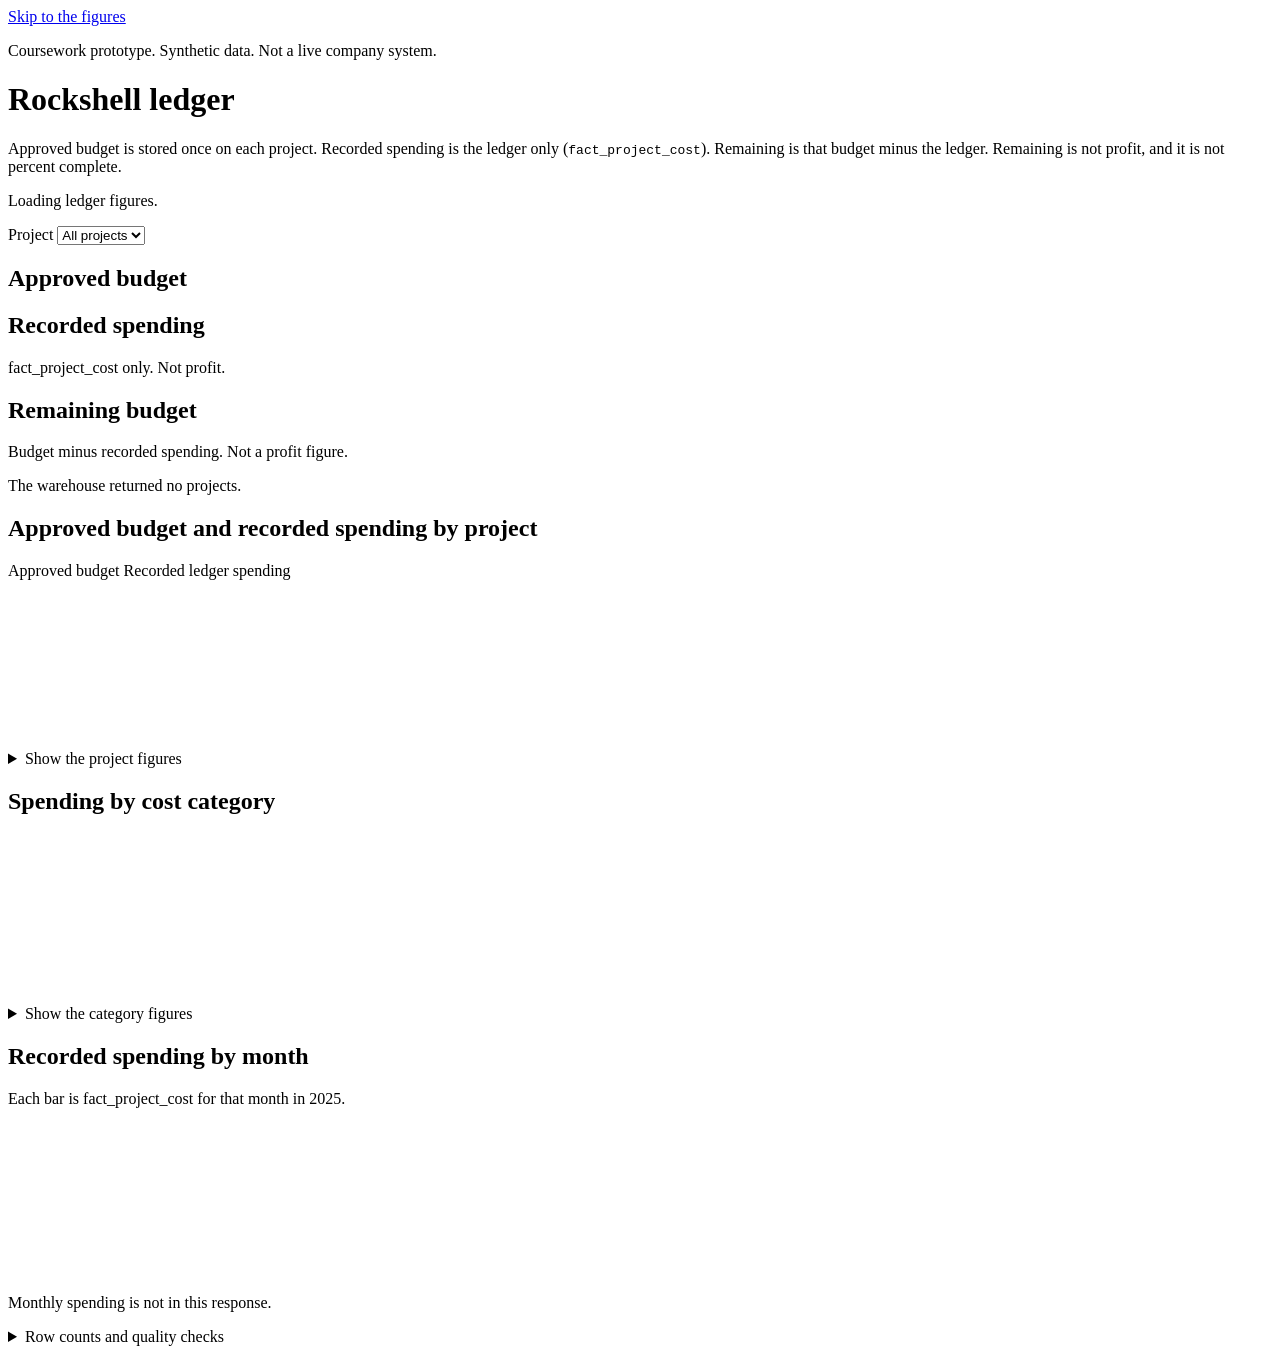
==== commit 699b3be6: "Call the existing ledger function instead of reading tables directly. public.rockshell_dashboard alr" ====
--- a/pages/public/index.html
+++ b/pages/public/index.html
@@ -6,7 +6,7 @@
 <title>Rockshell ledger</title>
 <meta name="description" content="Coursework prototype. Approved budget, recorded ledger spending, and remaining budget. Synthetic data. Not profit or percent complete.">
 <link rel="icon" href="data:image/svg+xml,<svg xmlns='http://www.w3.org/2000/svg' viewBox='0 0 64 64'><rect width='64' height='64' fill='white' stroke='%231f3a5f'/><text x='32' y='42' font-size='32' text-anchor='middle' fill='%231f3a5f' font-family='Arial' font-weight='700'>R</text></svg>">
-<link rel="stylesheet" href="/styles.css?v=6">
+<link rel="stylesheet" href="/styles.css?v=7">
 </head>
 <body>
 <a class="skip" href="#content">Skip to the figures</a>
@@ -35,12 +35,12 @@
       <article class="card">
         <h2>Recorded spending</h2>
         <p class="figure" id="ledgerFig"></p>
-        <p class="note">Ledger lines only. Other subjects are not included.</p>
+        <p class="note" id="spendNote">fact_project_cost only. Not profit.</p>
       </article>
       <article class="card">
         <h2>Remaining budget</h2>
         <p class="figure" id="remainFig"></p>
-        <p class="note">Budget minus ledger. Not a profit figure.</p>
+        <p class="note">Budget minus recorded spending. Not a profit figure.</p>
       </article>
     </section>
     <p id="empty" class="empty hidden">The warehouse returned no projects.</p>
@@ -54,7 +54,7 @@
         <summary>Show the project figures</summary>
         <div class="table-wrap">
           <table id="budgetTable">
-            <caption>Approved budget, recorded ledger spending, and remaining budget by project, in Ghana cedis. Each project budget is counted once.</caption>
+            <caption>Approved budget, recorded spending, and remaining budget by project, in Ghana cedis. Each project budget is counted once. Share of budget is not percent complete.</caption>
           </table>
         </div>
       </details>
@@ -69,15 +69,30 @@
         <summary>Show the category figures</summary>
         <div class="table-wrap">
           <table id="categoryTable">
-            <caption>Ledger spending by cost category, in Ghana cedis.</caption>
+            <caption>Recorded spending by cost category, in Ghana cedis. Categories are for the whole ledger, not one project.</caption>
           </table>
         </div>
       </details>
     </section>
+
+    <section class="card chart-card" aria-labelledby="monthTitle">
+      <h2 id="monthTitle">Recorded spending by month</h2>
+      <p class="note" id="monthCaption">Each bar is fact_project_cost for that month in 2025.</p>
+      <div class="chart mid"><canvas id="monthChart" role="img"></canvas></div>
+      <p id="monthEmpty" class="empty hidden">Monthly spending is not in this response.</p>
+    </section>
+
+    <details class="card help">
+      <summary>Row counts and quality checks</summary>
+      <div class="help-body">
+        <p id="countLine"></p>
+        <div class="table-wrap"><table id="qualityTable"><caption>Checks returned with the ledger payload.</caption></table></div>
+      </div>
+    </details>
   </div>
 </main>
 <footer id="footer"></footer>
 <script src="/chart.js"></script>
-<script src="/app.js?v=6"></script>
+<script src="/app.js?v=7"></script>
 </body>
 </html>
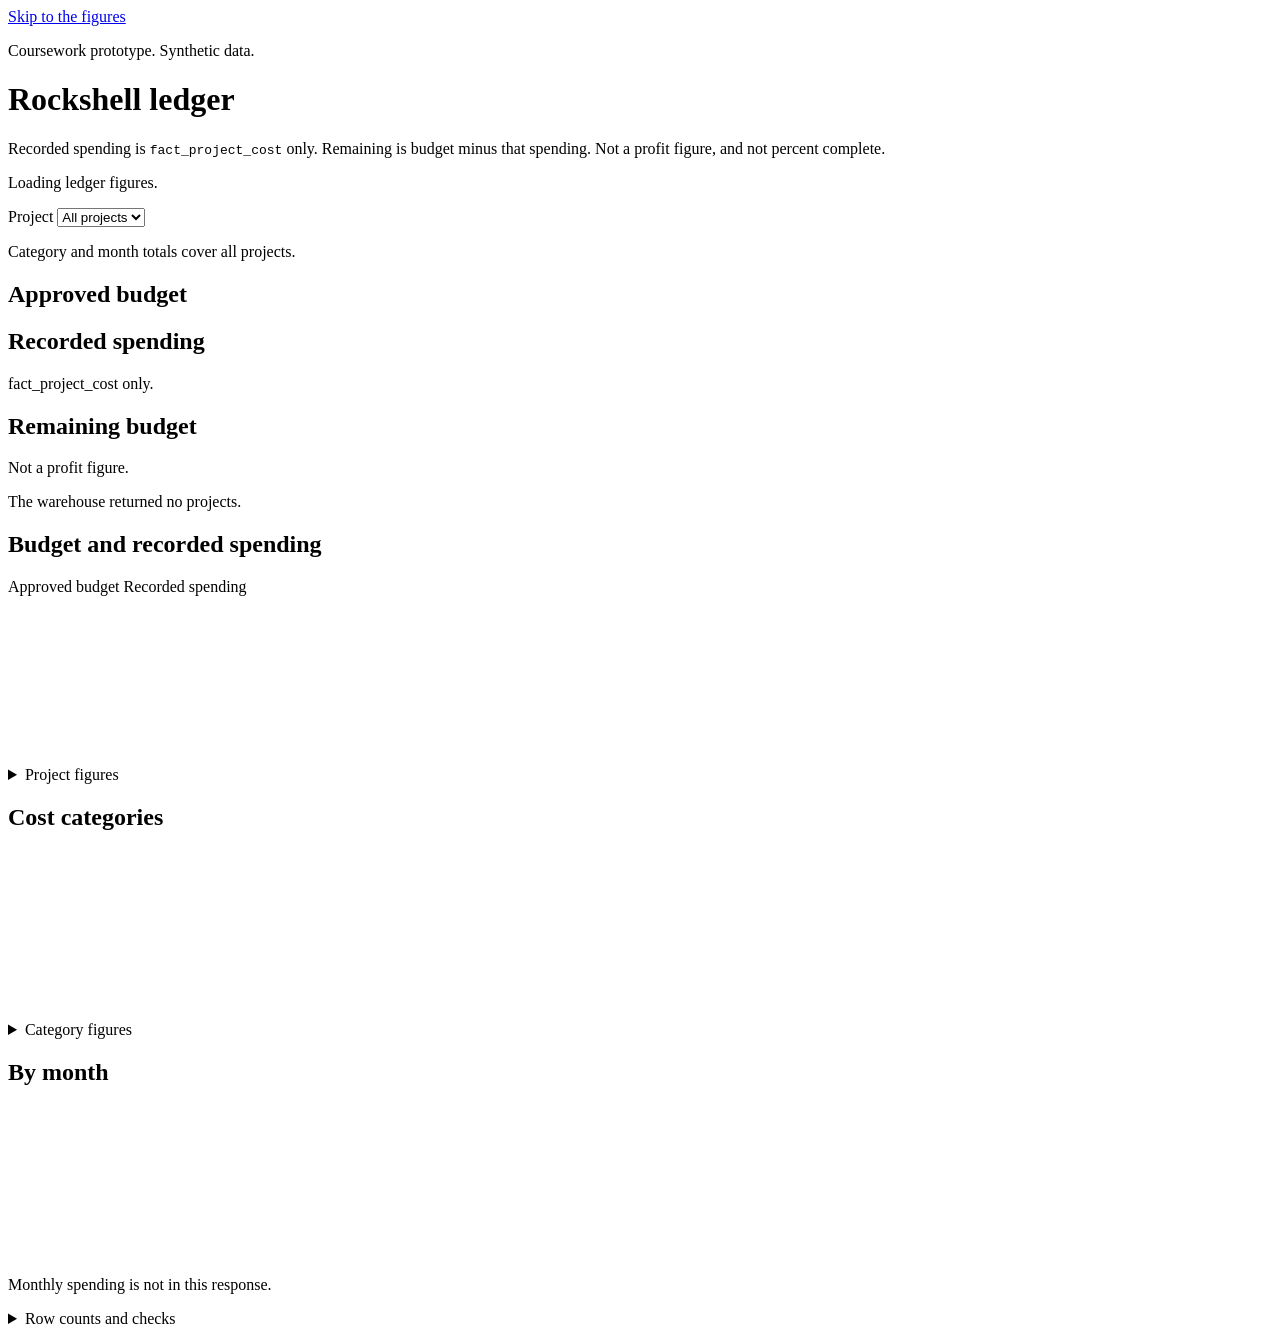
==== commit 71632935: "Redesign the ledger page with quieter cards and clearer charts. Use raised cards, labeled horizontal" ====
--- a/pages/public/index.html
+++ b/pages/public/index.html
@@ -4,16 +4,16 @@
 <meta charset="utf-8">
 <meta name="viewport" content="width=device-width, initial-scale=1">
 <title>Rockshell ledger</title>
-<meta name="description" content="Coursework prototype. Approved budget, recorded ledger spending, and remaining budget. Synthetic data. Not profit or percent complete.">
-<link rel="icon" href="data:image/svg+xml,<svg xmlns='http://www.w3.org/2000/svg' viewBox='0 0 64 64'><rect width='64' height='64' fill='white' stroke='%231f3a5f'/><text x='32' y='42' font-size='32' text-anchor='middle' fill='%231f3a5f' font-family='Arial' font-weight='700'>R</text></svg>">
-<link rel="stylesheet" href="/styles.css?v=7">
+<meta name="description" content="Coursework prototype. Approved budget and recorded spending from the project ledger. Synthetic data. Not profit or percent complete.">
+<link rel="icon" href="data:image/svg+xml,<svg xmlns='http://www.w3.org/2000/svg' viewBox='0 0 64 64'><rect width='64' height='64' rx='14' fill='%23fbf9f6' stroke='%23243e5c'/><text x='32' y='42' font-size='28' text-anchor='middle' fill='%23243e5c' font-family='Arial' font-weight='700'>R</text></svg>">
+<link rel="stylesheet" href="/styles.css?v=8">
 </head>
 <body>
 <a class="skip" href="#content">Skip to the figures</a>
 <header class="top">
-  <p class="kicker">Coursework prototype. Synthetic data. Not a live company system.</p>
+  <p class="kicker">Coursework prototype. Synthetic data.</p>
   <h1>Rockshell ledger</h1>
-  <p class="lead">Approved budget is stored once on each project. Recorded spending is the ledger only (<code>fact_project_cost</code>). Remaining is that budget minus the ledger. Remaining is not profit, and it is not percent complete.</p>
+  <p class="lead">Recorded spending is <code>fact_project_cost</code> only. Remaining is budget minus that spending. Not a profit figure, and not percent complete.</p>
 </header>
 <main id="main">
   <p id="loading" class="loading" role="status" aria-live="polite">Loading ledger figures.</p>
@@ -25,6 +25,7 @@
         <option value="">All projects</option>
       </select>
     </div>
+    <p id="scopeNote" class="scope">Category and month totals cover all projects.</p>
     <p id="incomplete" class="note hidden"></p>
     <section class="metrics" aria-label="Ledger figures">
       <article class="card">
@@ -35,64 +36,63 @@
       <article class="card">
         <h2>Recorded spending</h2>
         <p class="figure" id="ledgerFig"></p>
-        <p class="note" id="spendNote">fact_project_cost only. Not profit.</p>
+        <p class="note" id="spendNote">fact_project_cost only.</p>
       </article>
       <article class="card">
         <h2>Remaining budget</h2>
         <p class="figure" id="remainFig"></p>
-        <p class="note">Budget minus recorded spending. Not a profit figure.</p>
+        <p class="note">Not a profit figure.</p>
       </article>
     </section>
     <p id="empty" class="empty hidden">The warehouse returned no projects.</p>
 
     <section class="card chart-card" aria-labelledby="budgetTitle">
-      <h2 id="budgetTitle">Approved budget and recorded spending by project</h2>
+      <h2 id="budgetTitle">Budget and recorded spending</h2>
+      <p class="keyline"><span class="swatch budget"></span>Approved budget <span class="swatch spent"></span>Recorded spending</p>
       <p class="note" id="budgetCaption"></p>
-      <p class="keyline"><span class="swatch budget"></span>Approved budget <span class="swatch spent"></span>Recorded ledger spending</p>
       <div class="chart tall"><canvas id="budgetChart" role="img"></canvas></div>
       <details>
-        <summary>Show the project figures</summary>
+        <summary>Project figures</summary>
         <div class="table-wrap">
           <table id="budgetTable">
-            <caption>Approved budget, recorded spending, and remaining budget by project, in Ghana cedis. Each project budget is counted once. Share of budget is not percent complete.</caption>
+            <caption>Approved budget, recorded spending, and remaining budget by project, in Ghana cedis. Each budget is counted once. Share of budget is not percent complete.</caption>
           </table>
         </div>
       </details>
     </section>
 
-    <section class="card chart-card" aria-labelledby="categoryTitle">
-      <h2 id="categoryTitle">Spending by cost category</h2>
-      <p class="note" id="categoryCaption"></p>
-      <div class="chart mid"><canvas id="categoryChart" role="img"></canvas></div>
-      <p id="categoryEmpty" class="empty hidden"></p>
-      <details>
-        <summary>Show the category figures</summary>
-        <div class="table-wrap">
-          <table id="categoryTable">
-            <caption>Recorded spending by cost category, in Ghana cedis. Categories are for the whole ledger, not one project.</caption>
-          </table>
-        </div>
-      </details>
-    </section>
-
-    <section class="card chart-card" aria-labelledby="monthTitle">
-      <h2 id="monthTitle">Recorded spending by month</h2>
-      <p class="note" id="monthCaption">Each bar is fact_project_cost for that month in 2025.</p>
-      <div class="chart mid"><canvas id="monthChart" role="img"></canvas></div>
-      <p id="monthEmpty" class="empty hidden">Monthly spending is not in this response.</p>
-    </section>
+    <div class="split">
+      <section class="card chart-card" aria-labelledby="categoryTitle">
+        <h2 id="categoryTitle">Cost categories</h2>
+        <p class="note" id="categoryCaption"></p>
+        <div class="chart ring"><canvas id="categoryChart" role="img"></canvas></div>
+        <p id="categoryEmpty" class="empty hidden"></p>
+        <details>
+          <summary>Category figures</summary>
+          <div class="table-wrap">
+            <table id="categoryTable">
+              <caption>Recorded spending by cost category, in Ghana cedis, for all projects.</caption>
+            </table>
+          </div>
+        </details>
+      </section>
+      <section class="card chart-card" aria-labelledby="monthTitle">
+        <h2 id="monthTitle">By month</h2>
+        <p class="note" id="monthCaption"></p>
+        <div class="chart mid"><canvas id="monthChart" role="img"></canvas></div>
+        <p id="monthEmpty" class="empty hidden">Monthly spending is not in this response.</p>
+      </section>
+    </div>
 
     <details class="card help">
-      <summary>Row counts and quality checks</summary>
-      <div class="help-body">
-        <p id="countLine"></p>
-        <div class="table-wrap"><table id="qualityTable"><caption>Checks returned with the ledger payload.</caption></table></div>
-      </div>
+      <summary>Row counts and checks</summary>
+      <p id="countLine" class="note"></p>
+      <div class="table-wrap"><table id="qualityTable"><caption>Checks returned with the ledger.</caption></table></div>
     </details>
   </div>
 </main>
 <footer id="footer"></footer>
 <script src="/chart.js"></script>
-<script src="/app.js?v=7"></script>
+<script src="/app.js?v=8"></script>
 </body>
 </html>
